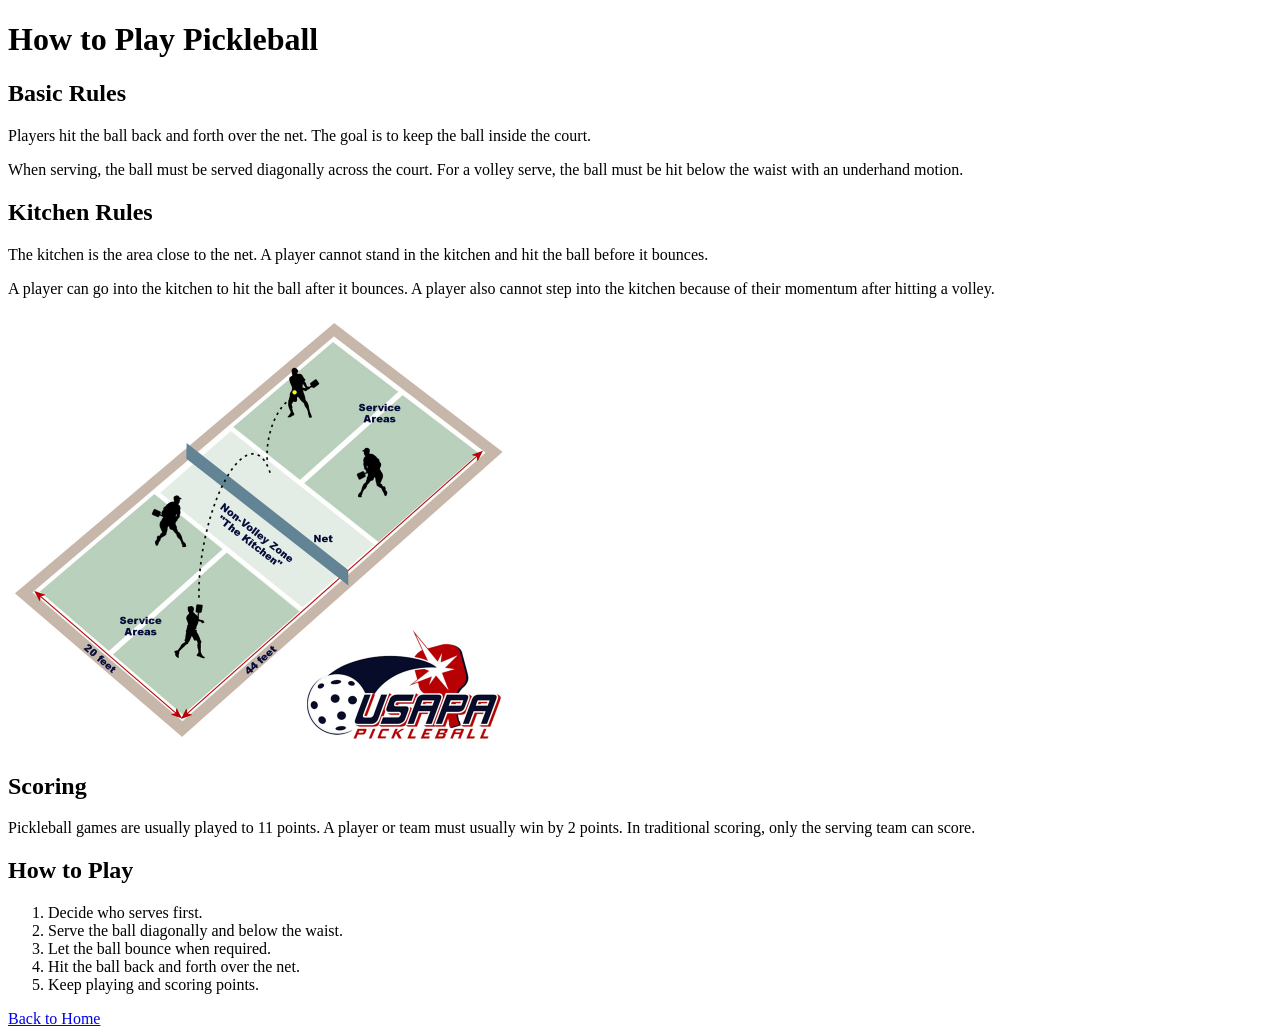
==== page2.html @ 0f5ae002 "Create pickleball website" ====
<!DOCTYPE html>
<html>

<head>
    <title>How to Play Pickleball</title>
</head>

<body>

<!-- Header -->
<header>
    <h1>How to Play Pickleball</h1>
</header>

<!-- Main content -->
<main>

    <section>
        <h2>Basic Rules</h2>

        <p>
            Players hit the ball back and forth over the net.
            The goal is to keep the ball inside the court.
        </p>

        <p>
            When serving, the ball must be served diagonally across the court.
            For a volley serve, the ball must be hit below the waist with an
            underhand motion.
        </p>

        <!-- Kitchen rules -->
        <h2>Kitchen Rules</h2>

        <p>
            The kitchen is the area close to the net.
            A player cannot stand in the kitchen and hit the ball
            before it bounces.
        </p>

        <p>
            A player can go into the kitchen to hit the ball after it bounces.
            A player also cannot step into the kitchen because of their
            momentum after hitting a volley.
        </p>

        <!-- Pickleball court image -->
        <img src="images/pickleballcourt.jpg" alt="Pickleball court showing the kitchen" width="500">

        <!-- Scoring -->
        <h2>Scoring</h2>

        <p>
            Pickleball games are usually played to 11 points.
            A player or team must usually win by 2 points.
            In traditional scoring, only the serving team can score.
        </p>

        <!-- Steps -->
        <h2>How to Play</h2>

        <ol>
            <li>Decide who serves first.</li>
            <li>Serve the ball diagonally and below the waist.</li>
            <li>Let the ball bounce when required.</li>
            <li>Hit the ball back and forth over the net.</li>
            <li>Keep playing and scoring points.</li>
        </ol>

    </section>

</main>

<!-- Back to page 1 -->
<footer>
    <a href="index.html">Back to Home</a>
</footer>

</body>
</html>
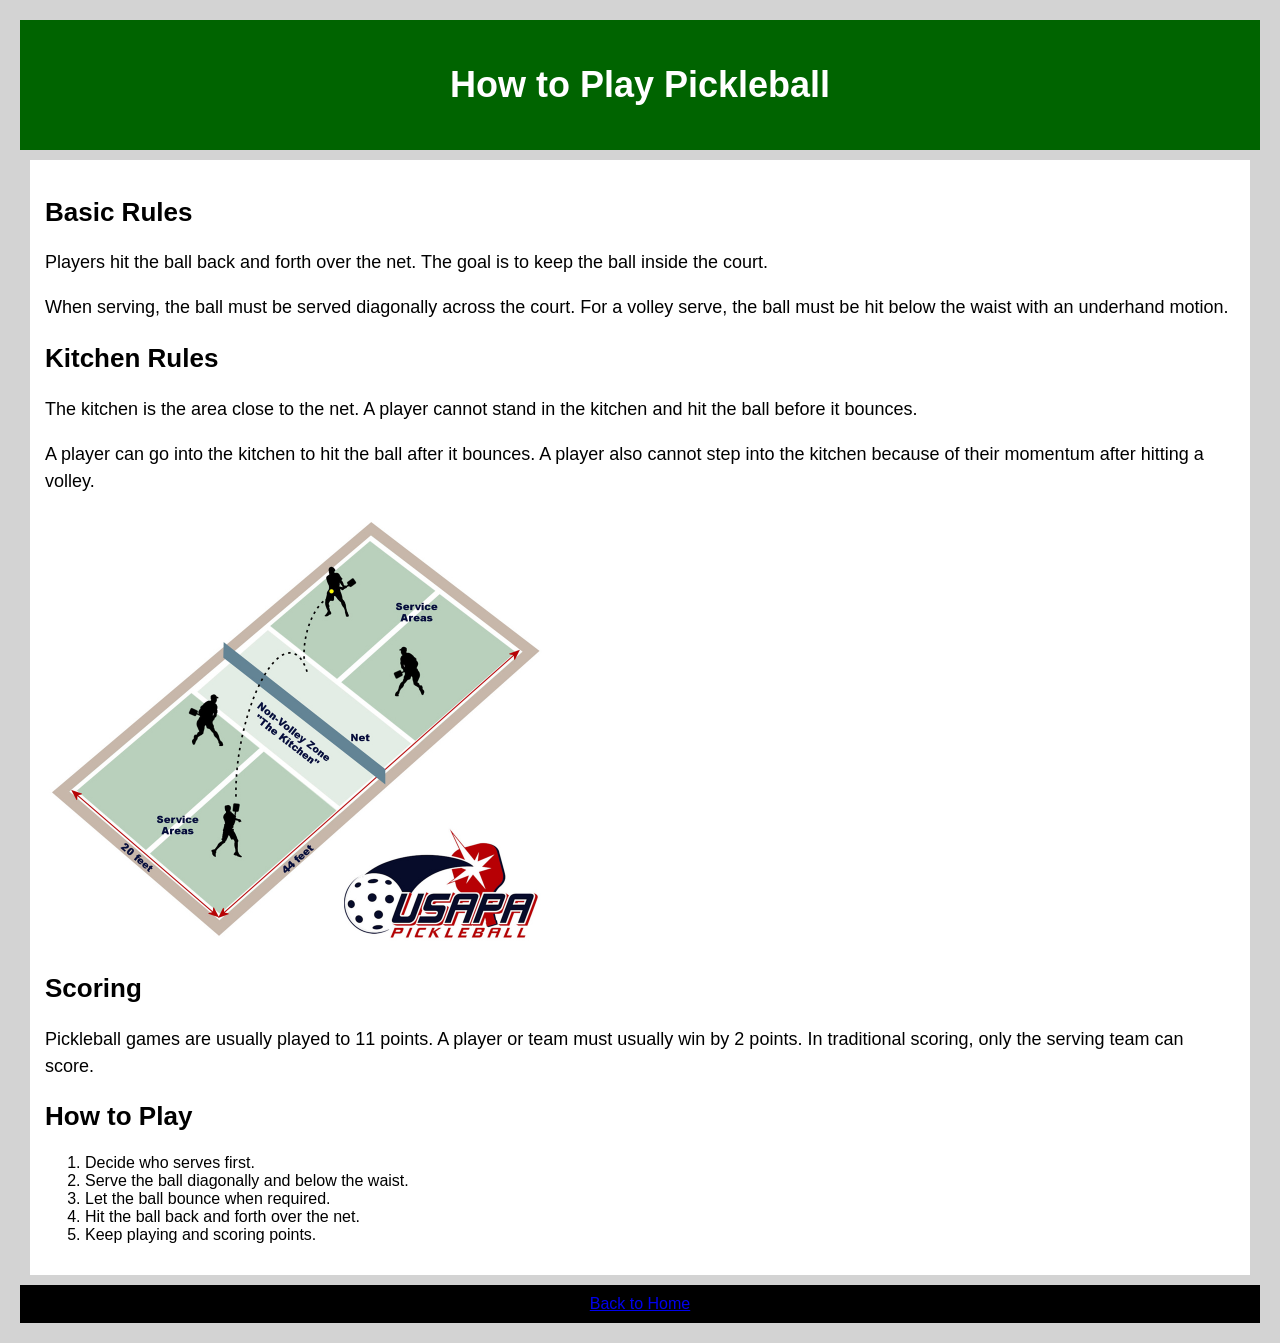
==== commit 1bc31b57: "Add CSS stylesheet" ====
--- a/page2.html
+++ b/page2.html
@@ -3,19 +3,20 @@
 
 <head>
     <title>How to Play Pickleball</title>
+    <link rel="stylesheet" href="./css/style.css" />
 </head>
 
 <body>
 
 <!-- Header -->
-<header>
+<header id="main-header">
     <h1>How to Play Pickleball</h1>
 </header>
 
 <!-- Main content -->
 <main>
 
-    <section>
+    <section class="info">
         <h2>Basic Rules</h2>
 
         <p>
@@ -72,7 +73,7 @@
 </main>
 
 <!-- Back to page 1 -->
-<footer>
+<footer id="main-footer">
     <a href="index.html">Back to Home</a>
 </footer>
 
--- a/css/style.css
+++ b/css/style.css
@@ -0,0 +1,60 @@
+/* Main page style */
+body {
+    background-color: lightgray;
+    font-family: Arial, sans-serif;
+    margin: 20px;
+}
+
+/* Heading styles */
+h1 {
+    text-align: center;
+    font-size: 36px;
+}
+
+h2 {
+    font-size: 26px;
+}
+
+/* Paragraph style */
+p {
+    font-size: 18px;
+    line-height: 1.5;
+}
+
+/* Information sections */
+.info {
+    background-color: white;
+    padding: 15px;
+    margin: 10px;
+}
+
+/* Important text */
+.highlight {
+    color: darkgreen;
+    font-weight: bold;
+}
+
+/* Header section */
+#main-header {
+    background-color: darkgreen;
+    color: white;
+    padding: 20px;
+}
+
+/* Footer section */
+#main-footer {
+    background-color: black;
+    color: white;
+    text-align: center;
+    padding: 10px;
+}
+
+/* Flexbox layout */
+.flex-container {
+    display: flex;
+    gap: 20px;
+}
+
+.flex-item {
+    flex: 1;
+}
